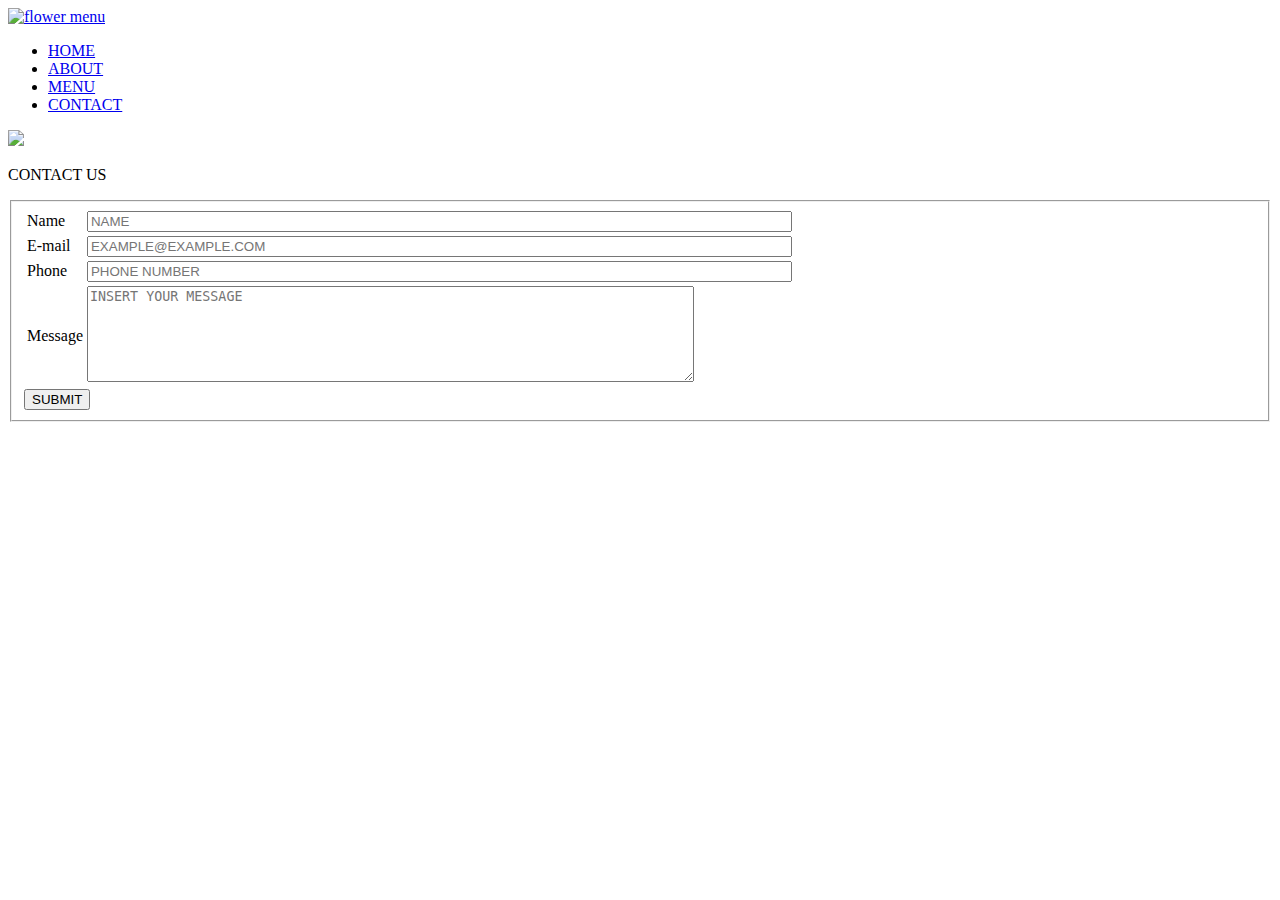
==== WebDesignProject/contact_us.html @ ee60b098 "Add files via upload" ====
<!-- HTML5 doctype -->
<!DOCTYPE html>
<!-- Language set to english-->
<html xmlns="http://www.w3.org/1999/xhtml" lang="en">
<!--Head of the page-->

<meta name="description" content="Affordable, beautiful and fresh flowers">
<meta name="keywords" content="flowers, fresh flowers, plants, flowers caring, flowers gift">
<meta name="author" content="Jean, Shital, Ileana">

<head>
  <!-- Character set -->
  <meta charset="UTF-8" />
  <meta content="width=device-width, initial-scale=1" name="viewport" />
  <!-- Title of the page -->
  <title>Contact Us</title>
  <!-- This is the use of an external Javascript -->
  <script src="script.js"></script>
  <!-- This is the use of an external CSS -->
  <link rel="stylesheet" type="text/css" href="css/style.css" />
  <!--<link rel="stylesheet" type="text/css" href="css/styleNathielle.css" />-->


</head>

<!-- Body of the page -->

<body>

  <div class="container">
    <div class="menu">
      <div class="logo"><a href="index.html" target="_blank"><img src="images/flower.jpg"
            alt="flower menu"></a>
      </div>
      <ul>
        <li>
          <a href="index.html">HOME</a>
        </li>
        <li>
          <a href="about_us.html">ABOUT</a>
        </li>
        <li>
          <a href="menu.html">MENU</a>
        </li>
        <li>
          <a href="contact_us.html">CONTACT</a>
        </li>
      </ul>
    </div>


    <div class="content">

      
      <img class="contentBackground" src="./images/flower.jpg">

      <div class="contactUs">
        <!-- Form created for Contact us -->
        <form action="MAILTO:x20146884@student.ncirl.ie" name="contactForm" id="contactForm" method="post"
          onsubmit='return formValidator()'>

          <!--  Pragraph of the form -->
          <p>CONTACT US</p>

          <!-- Fieldset for border -->
          <fieldset>

            <!-- Table inside of form -->
            <table>

              <tr>

                <td><label for="name">Name</label></td>
                <td><input type="text" name="name" id="name" size="85" placeholder="NAME"
                    title="Please enter your name">
                </td>
              </tr>

              <tr>
                <td><label for="email">E-mail</label></td>
                <td><input type="email" name="email" id="email" size="85" placeholder="EXAMPLE@EXAMPLE.COM"
                    title="Please enter your e-mail">
                </td>
              </tr>

              <tr>
                <td><label for="phone">Phone</label></td>
                <td><input type="tel" name="phone" id="phone" size="85" placeholder="PHONE NUMBER"
                    title="Please enter your phone">
                </td>
              </tr>

              <tr>
                <td><label for="message">Message</label></td>
                <td><textarea name="message" id="message" rows="6" cols="73" placeholder="INSERT YOUR MESSAGE"
                    title="Please enter your message"></textarea>
                </td>
              </tr>

            </table>

            <input type="submit" id="submit" value="SUBMIT">

          </fieldset>
        </form>
      </div>
    </div>

    

</body>

</html>
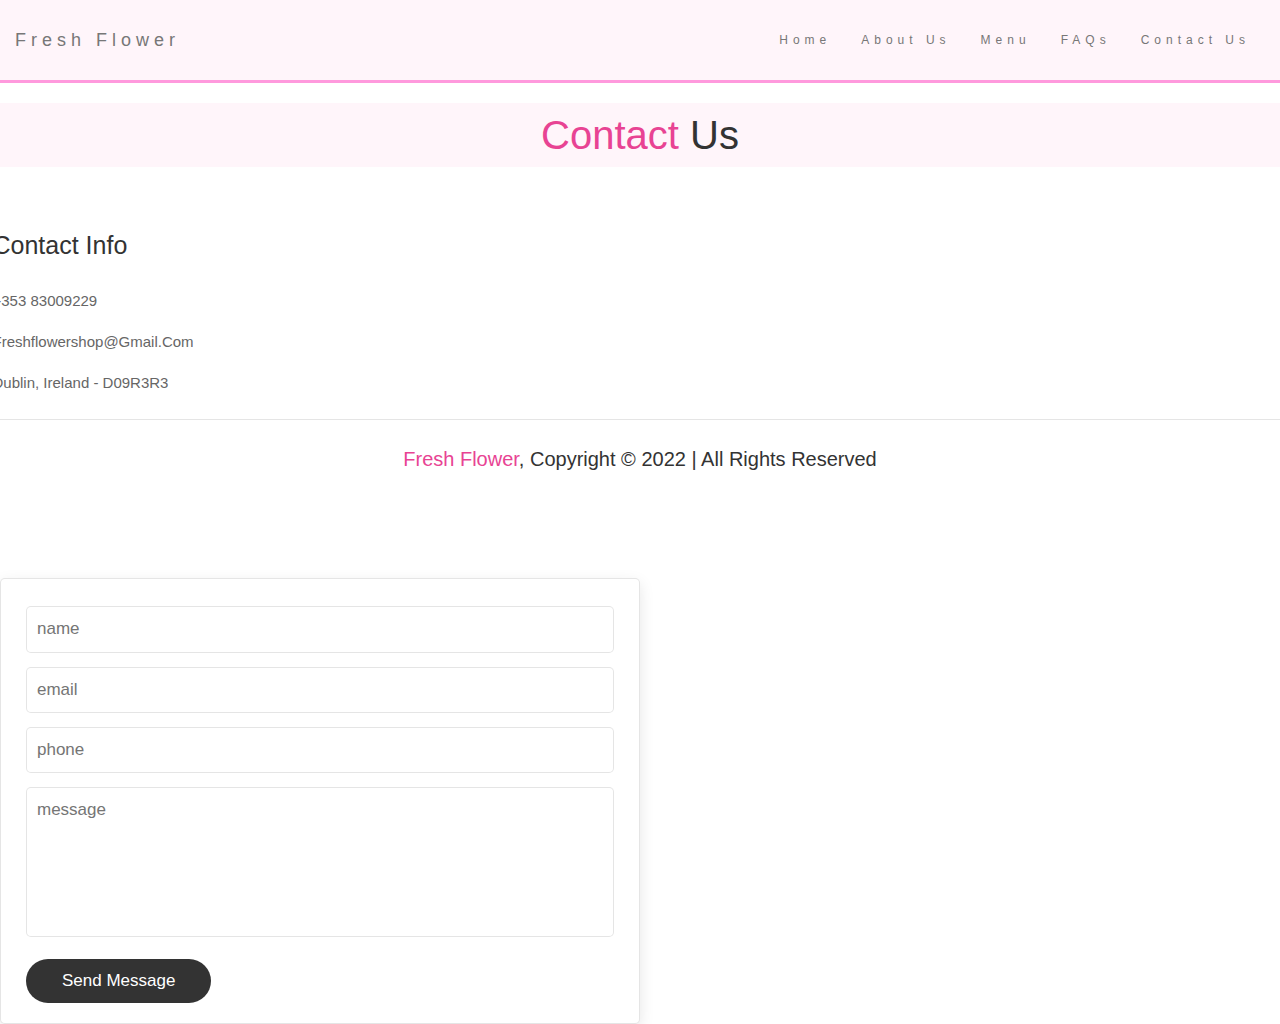
==== commit 74d90d73: "Add files via upload" ====
--- a/WebDesignProject/contact_us.html
+++ b/WebDesignProject/contact_us.html
@@ -4,21 +4,24 @@
 <html xmlns="http://www.w3.org/1999/xhtml" lang="en">
 <!--Head of the page-->
 
-<meta name="description" content="Affordable, beautiful and fresh flowers">
-<meta name="keywords" content="flowers, fresh flowers, plants, flowers caring, flowers gift">
-<meta name="author" content="Jean, Shital, Ileana">
-
 <head>
   <!-- Character set -->
   <meta charset="UTF-8" />
-  <meta content="width=device-width, initial-scale=1" name="viewport" />
+  <meta name="viewport" content="width=device-width, initial-scale=1">
+  <meta name="description" content="Affordable, beautiful and fresh flowers">
+  <meta name="keywords" content="flowers, fresh flowers, plants, flowers caring, flowers gift">
+   <meta name="author" content="Shital Thumar">
   <!-- Title of the page -->
   <title>Contact Us</title>
+  
+   <link rel="stylesheet" href="https://cdnjs.cloudflare.com/ajax/libs/twitter-bootstrap/5.1.3/css/bootstrap.min.css">
+   <link rel="stylesheet" href="https://maxcdn.bootstrapcdn.com/bootstrap/3.4.1/css/bootstrap.min.css">
+  
   <!-- This is the use of an external Javascript -->
   <script src="script.js"></script>
   <!-- This is the use of an external CSS -->
-  <link rel="stylesheet" type="text/css" href="css/style.css" />
-  <!--<link rel="stylesheet" type="text/css" href="css/styleNathielle.css" />-->
+  <link rel="stylesheet" href="style.css">
+ 
 
 
 </head>
@@ -26,85 +29,73 @@
 <!-- Body of the page -->
 
 <body>
+<!--Navbar starts here -->
+    <nav class="navbar navbar-expand-md navbar-default sticky-top">
+        <div class="container-fluid">
+            <div class="navbar-header">
+                <button type="button" class="navbar-toggle" data-toggle="collapse" data-target="#myNavbar">
+                    <span class="icon-bar"></span>
+                    <span class="icon-bar"></span>
+                    <span class="icon-bar"></span>
+                </button>
+                <a class="navbar-brand" href="#">Fresh Flower</a>
+            </div>
+            <div class="collapse navbar-collapse" id="myNavbar">
+                <ul class="nav navbar-nav navbar-right">
+                    <li><a href="index.html">Home</a></li>
+                    <li><a href="about_us.html">About us</a></li>
+                    <li><a href="menu.html">Menu</a></li>
+                    <li><a href="faq.html">FAQs</a></li>
+                    <li><a href="contact_us.html">Contact us</a></li>
+                </ul>
+            </div>
+        </div>
+    </nav>
+    <!-- navbar section ends -->
 
-  <div class="container">
-    <div class="menu">
-      <div class="logo"><a href="index.html" target="_blank"><img src="images/flower.jpg"
-            alt="flower menu"></a>
-      </div>
-      <ul>
-        <li>
-          <a href="index.html">HOME</a>
-        </li>
-        <li>
-          <a href="about_us.html">ABOUT</a>
-        </li>
-        <li>
-          <a href="menu.html">MENU</a>
-        </li>
-        <li>
-          <a href="contact_us.html">CONTACT</a>
-        </li>
-      </ul>
-    </div>
+	<section class="contact" id="Contact">
+          
+        <h1 class = "heading"> <span> contact </span> us </h1>
+		
+		
+        <!-- Form created for Contact us -->
+		
+		<div class="row">
+			<form action="MAILTO:x20146884@student.ncirl.ie" name="contactForm" id="contactForm" method="post"
+          onsubmit='return formValidator()'>
+		  
+            <input type="text" placeholder="name" class="box">
+            <input type="email" placeholder="email" class="box">
+            <input type="phone" placeholder="phone" class="box">
+            <textarea name="" class="box" placeholder="message" id="" cols="30" rows="10"></textarea>
+            <input type="submit" value="send message" class="btn">
+        </form>
 
+          
+          
+        </form>
+		<div class="image">
+			<img src="contact-img.svg" alt="" style="width:100%" >
+		</div>
+		
+		<!-- footer section starts here -->
 
-    <div class="content">
+	<section class="footer">
+	
+		<div class="box-container">
+	
+			<div class="box">
+			<div id="info">
+			<h3>Contact info</h3>
+			<a href="#">+353 83009229</a>
+			<a href="#">freshflowershop@gmail.com</a>
+			<a href="#">Dublin, Ireland - D09R3R3</a>
+		</div>
+		<div class="credit"><span>Fresh Flower</span>, Copyright &copy; 2022 | All rights reserved</div>
+</section>
 
-      
-      <img class="contentBackground" src="./images/flower.jpg">
-
-      <div class="contactUs">
-        <!-- Form created for Contact us -->
-        <form action="MAILTO:x20146884@student.ncirl.ie" name="contactForm" id="contactForm" method="post"
-          onsubmit='return formValidator()'>
-
-          <!--  Pragraph of the form -->
-          <p>CONTACT US</p>
-
-          <!-- Fieldset for border -->
-          <fieldset>
-
-            <!-- Table inside of form -->
-            <table>
-
-              <tr>
-
-                <td><label for="name">Name</label></td>
-                <td><input type="text" name="name" id="name" size="85" placeholder="NAME"
-                    title="Please enter your name">
-                </td>
-              </tr>
-
-              <tr>
-                <td><label for="email">E-mail</label></td>
-                <td><input type="email" name="email" id="email" size="85" placeholder="EXAMPLE@EXAMPLE.COM"
-                    title="Please enter your e-mail">
-                </td>
-              </tr>
-
-              <tr>
-                <td><label for="phone">Phone</label></td>
-                <td><input type="tel" name="phone" id="phone" size="85" placeholder="PHONE NUMBER"
-                    title="Please enter your phone">
-                </td>
-              </tr>
-
-              <tr>
-                <td><label for="message">Message</label></td>
-                <td><textarea name="message" id="message" rows="6" cols="73" placeholder="INSERT YOUR MESSAGE"
-                    title="Please enter your message"></textarea>
-                </td>
-              </tr>
-
-            </table>
-
-            <input type="submit" id="submit" value="SUBMIT">
-
-          </fieldset>
-        </form>
-      </div>
-    </div>
+<!-- footer section ends here -->
+	
 
     
 
--- a/WebDesignProject/style.css
+++ b/WebDesignProject/style.css
@@ -0,0 +1,182 @@
+:root{
+    --pink: #e84393;
+}
+
+*{
+    margin:0; padding:0;
+    box-sizing: border-box;
+    font-family: Verdana, Geneva, Tahoma, sans-serif;
+    outline: none; border:none;
+    text-decoration: none;
+    text-transform: capitalize;
+    transition: .2s linear;
+}
+
+.html{
+    font-size: 62.5%;
+    scroll-behavior: smooth;
+    scroll-padding-top: 6rem;
+    overflow-x: hidden;
+}
+
+.section{
+    padding:2rem 9%;
+}
+
+
+
+.heading{
+    text-align: center;
+    font-size: 4rem;
+    color:#333;
+    padding:1rem;
+    margin:2rem 0;
+    background:rgba(255, 51, 153,.05);
+}
+
+.heading span{
+    color:var(--pink);
+}
+
+.navbar {
+    padding-top: 15px;
+    padding-bottom: 15px;
+    border: 0;
+    border-radius: 0;
+    margin-bottom: 0;
+    font-size: 12px;
+    letter-spacing: 5px;
+	color:#000000;
+	background: rgba(255, 51, 153,.05);
+	border-bottom: #ff99dd 3px solid;
+  }
+  
+  .navbar-nav  li a:hover {
+    color: #ffb3ff ;
+  }
+  
+ .btn{
+    display: inline-block;
+    margin-top: 1rem;
+    border-radius: 5rem;
+    background:#333;
+    color:#fff;
+    padding:.9rem 3.5rem;
+    cursor: pointer;
+    font-size: 1.7rem;
+}
+
+.btn:hover{
+    background:var(--pink);
+}
+
+.header{
+    position: fixed;
+    top:0; left:0; right:0;
+    background:#fff;
+    padding:2rem 9%;
+    display: flex;
+    align-items: center;
+    justify-content: space-between;
+    z-index: 1000;
+    box-shadow: 0 .5rem 1rem rgba(0,0,0,.1);
+	min-height: 70px;
+}
+
+
+ .link1{
+ margin-left: 0;
+ text-align: center;
+ }
+ 
+
+.contact .row{
+    display: flex;
+    flex-wrap: wrap-reverse;
+    gap:1.5rem;
+    align-items: center;
+}
+
+.contact .row form{
+    flex:1 1 40rem;
+    padding:2rem 2.5rem;
+    box-shadow: 0 .5rem 1.5rem rgba(0,0,0,.1);
+    border:.1rem solid rgba(0,0,0,.1);
+    background: #fff;
+    border-radius: .5rem;
+}
+
+.contact .row .image{
+    flex:1 1 40rem;
+}
+
+.contact .row .image img{
+    width: 100%;
+}
+
+.contact .row form .box{
+    padding:1rem;
+    font-size: 1.7rem;
+    color:#333;
+    text-transform: none;
+    border:.1rem solid rgba(0,0,0,.1);
+    border-radius: .5rem;
+    margin:.7rem 0;
+    width: 100%;
+}
+
+.contact .row form .box:focus{
+    border-color: var(--pink);
+}
+
+.contact .row form textarea{
+    height: 15rem;
+    resize: none;
+}
+
+.footer .box-container{
+    display: flex;
+    flex-wrap: wrap;
+    gap:1.5rem;
+}
+
+.footer .box-container .box{
+    flex:1 1 25rem;
+}
+
+.footer .box-container .box h3{
+    color:#333;
+    font-size: 2.5rem;
+    padding:1rem 0;
+}
+
+.footer .box-container .box a{
+    display: block;
+    color:#666;
+    font-size: 1.5rem;
+    padding:1rem 0;
+}
+
+.footer .box-container .box a:hover{
+    color:var(--pink);
+    text-decoration: underline;
+}
+
+.footer .box-container .box  img{
+    margin-top: 1rem;
+}
+
+.footer .credit{
+    text-align: center;
+    padding:1.5rem;
+    margin-top: 1.5rem;
+    padding-top: 2.5rem;
+    font-size: 2rem;
+    color:#333;
+    border-top: .1rem solid rgba(0,0,0,.1);
+    padding-bottom: 9rem;
+}
+
+.footer .credit span{
+    color:var(--pink);
+}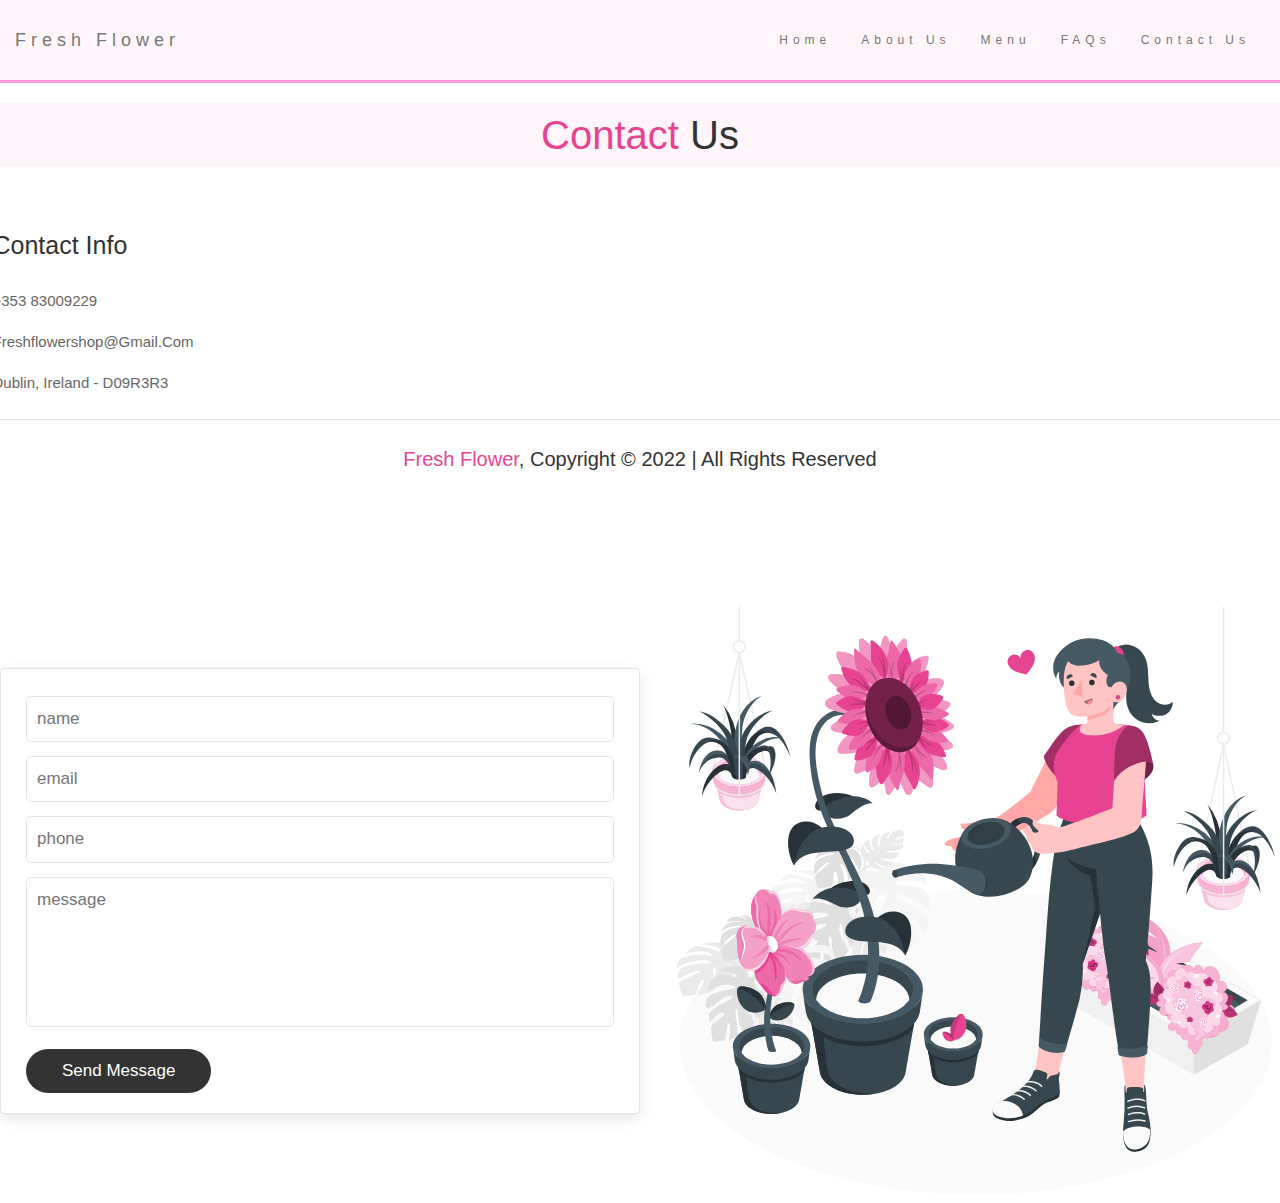
==== commit c3e5e35d: "Add files via upload" ====
--- a/WebDesignProject/contact_us.html
+++ b/WebDesignProject/contact_us.html
@@ -75,7 +75,7 @@
           
         </form>
 		<div class="image">
-			<img src="contact-img.svg" alt="" style="width:100%" >
+			<img src="images/contact-img.svg" alt="" style="width:100%" >
 		</div>
 		
 		<!-- footer section starts here -->
